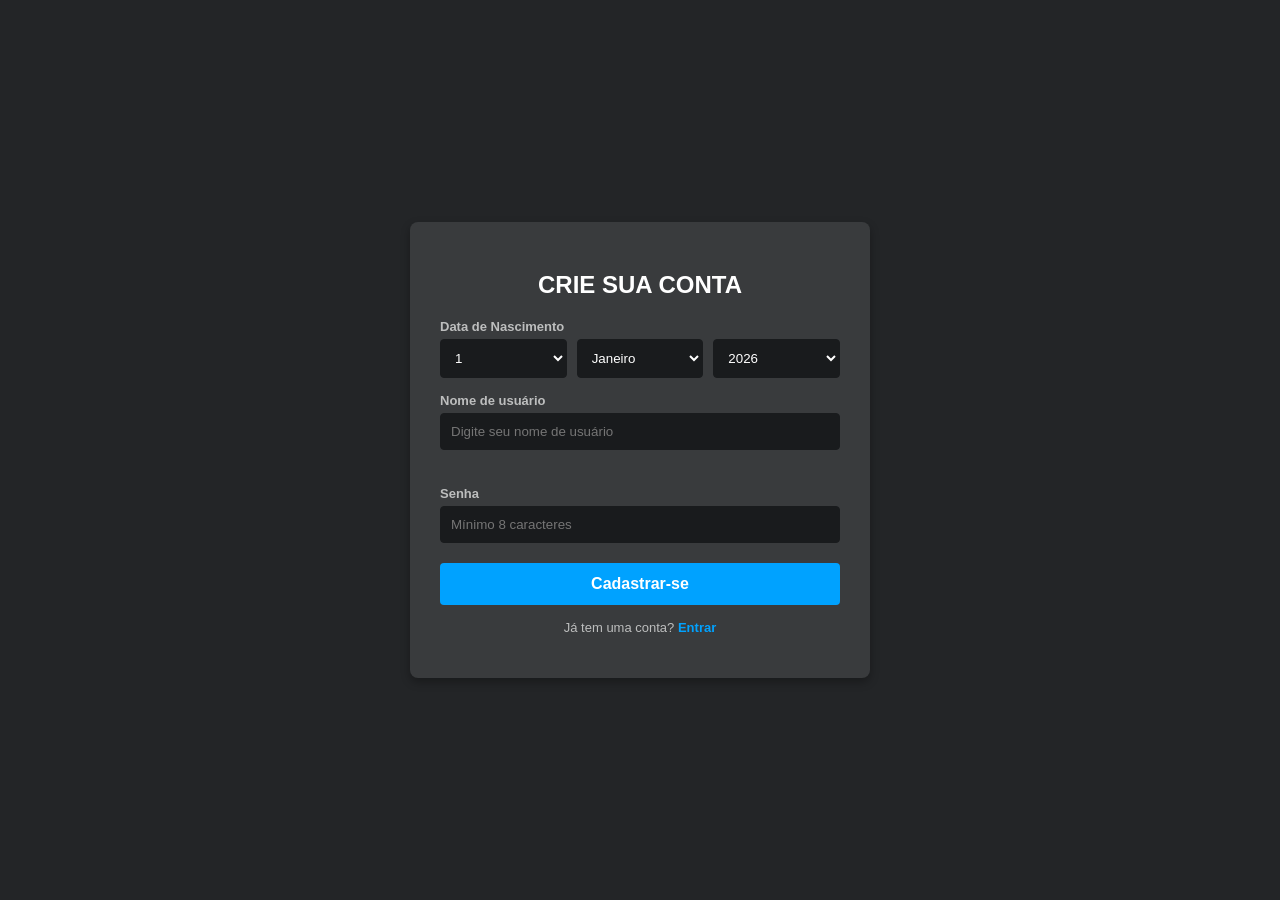
==== views/auth/register.html @ 76bde9ca "VertBox" ====
<!DOCTYPE html>
<html lang="pt-BR">
<head>
  <meta charset="UTF-8">
  <meta name="viewport" content="width=device-width, initial-scale=1.0">
  <title>Cadastrar-se - Roblox</title>
  <link rel="stylesheet" href="../../css/pages/register.css">
</head>
<body>
  <div class="register-card">
    <h2>CRIE SUA CONTA</h2>

    <form id="registerForm">
      <!-- Data de Nascimento -->
      <label>Data de Nascimento</label>
      <div class="birth-container">
        <select id="birthDay" required></select>
        <select id="birthMonth" required>
          <option value="1">Janeiro</option>
          <option value="2">Fevereiro</option>
          <option value="3">Março</option>
          <option value="4">Abril</option>
          <option value="5">Maio</option>
          <option value="6">Junho</option>
          <option value="7">Julho</option>
          <option value="8">Agosto</option>
          <option value="9">Setembro</option>
          <option value="10">Outubro</option>
          <option value="11">Novembro</option>
          <option value="12">Dezembro</option>
        </select>
        <select id="birthYear" required></select>
      </div>

      <!-- Nome de Usuário -->
      <label for="username">Nome de usuário</label>
      <input type="text" id="username" placeholder="Digite seu nome de usuário" required>
      <span id="usernameError" class="error-msg"></span>

      <!-- Senha -->
      <label for="password">Senha</label>
      <input type="password" id="password" placeholder="Mínimo 8 caracteres" required>

      <button type="submit" id="btnRegister">Cadastrar-se</button>
    </form>

    <!-- Link para a tela de Login -->
    <p style="text-align: center; margin-top: 15px; font-size: 13px; color: #bdbebe;">
      Já tem uma conta? <a href="login.html" style="color: #00a2ff; text-decoration: none; font-weight: bold;">Entrar</a>
    </p>
  </div>

  <script src="../../js/auth.js"></script>
</body>
</html>
---- css/pages/register.css ----
body {
  background-color: #232527;
  color: #ffffff;
  font-family: 'Segoe UI', Tahoma, Geneva, Verdana, sans-serif;
  display: flex;
  justify-content: center;
  align-items: center;
  min-height: 100vh;
  margin: 0;
}

.register-card {
  background-color: #393b3d;
  padding: 30px;
  border-radius: 8px;
  width: 100%;
  max-width: 400px;
  box-shadow: 0 4px 10px rgba(0, 0, 0, 0.3);
}

.register-card h2 {
  text-align: center;
  margin-bottom: 20px;
}

label {
  display: block;
  font-size: 13px;
  font-weight: bold;
  margin-top: 15px;
  margin-bottom: 5px;
  color: #bdbebe;
}

input, select {
  width: 100%;
  padding: 10px;
  border-radius: 4px;
  border: 1px solid #191b1d;
  background-color: #191b1d;
  color: #fff;
  box-sizing: border-box;
}

.birth-container {
  display: flex;
  gap: 10px;
}

.error-msg {
  color: #f84949;
  font-size: 12px;
  display: block;
  margin-top: 5px;
  min-height: 16px;
}

button {
  width: 100%;
  padding: 12px;
  background-color: #00a2ff;
  border: none;
  border-radius: 4px;
  color: white;
  font-weight: bold;
  font-size: 16px;
  margin-top: 20px;
  cursor: pointer;
}

button:hover {
  background-color: #0084d1;
}
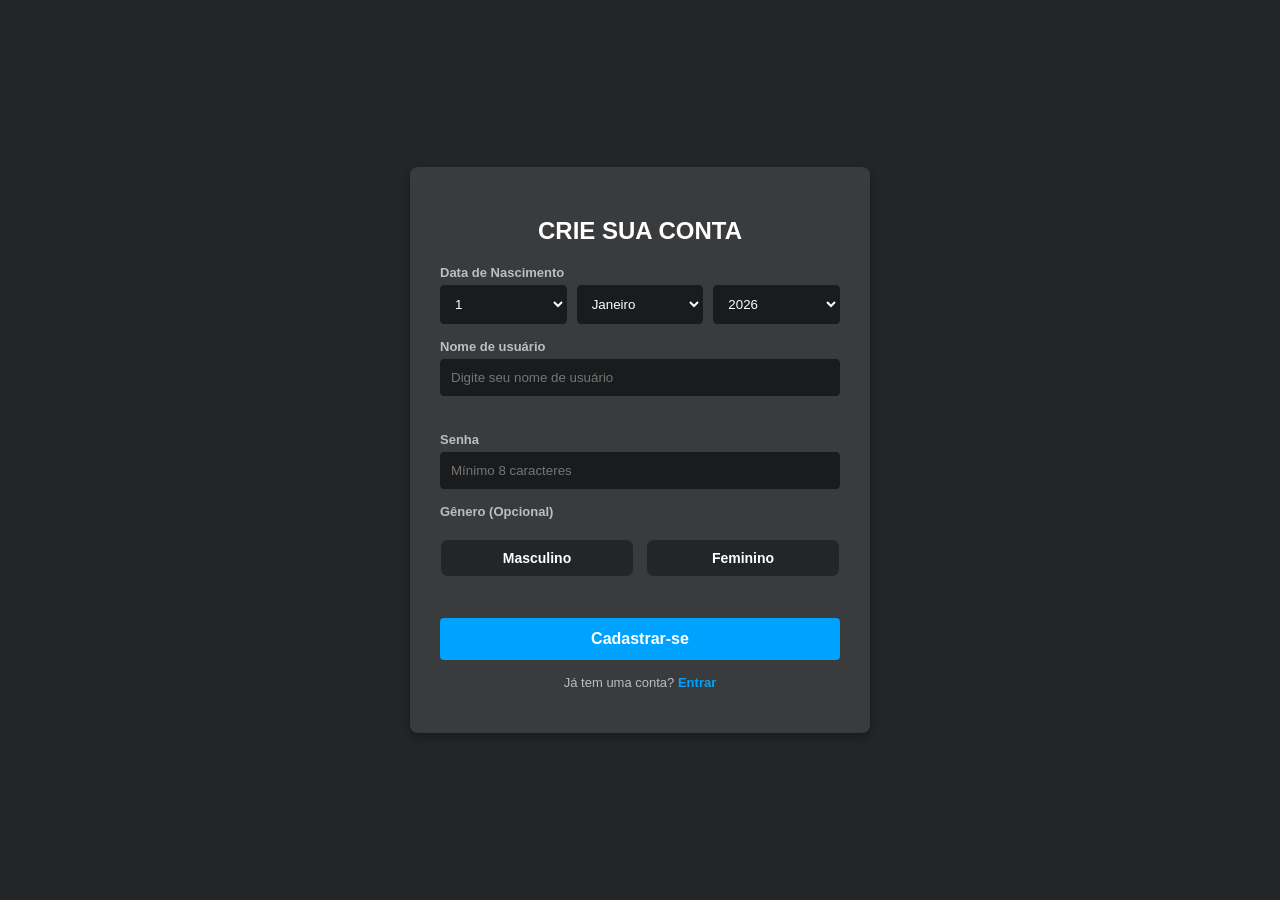
==== commit 4fbd10b2: "Atualizado painel de dados, registo com genero e ganho de robux" ====
--- a/views/auth/register.html
+++ b/views/auth/register.html
@@ -5,6 +5,35 @@
   <meta name="viewport" content="width=device-width, initial-scale=1.0">
   <title>Cadastrar-se - Roblox</title>
   <link rel="stylesheet" href="../../css/pages/register.css">
+  <style>
+    /* Estilo moderno para a seleção de gênero */
+    .gender-container {
+      display: flex;
+      gap: 12px;
+      margin-bottom: 16px;
+    }
+    .gender-option {
+      flex: 1;
+      background-color: #232527;
+      border: 1px solid #393b3d;
+      border-radius: 8px;
+      padding: 10px;
+      text-align: center;
+      color: #fff;
+      font-size: 14px;
+      font-weight: 600;
+      cursor: pointer;
+      user-select: none;
+      transition: all 0.2s;
+    }
+    .gender-option input {
+      display: none;
+    }
+    .gender-option.selected {
+      border-color: #0074e0;
+      background-color: #0074e033;
+    }
+  </style>
 </head>
 <body>
   <div class="register-card">
@@ -41,6 +70,19 @@
       <label for="password">Senha</label>
       <input type="password" id="password" placeholder="Mínimo 8 caracteres" required>
 
+      <!-- Gênero -->
+      <label>Gênero (Opcional)</label>
+      <div class="gender-container">
+        <label class="gender-option" id="lblMale">
+          Masculino
+          <input type="radio" name="gender" value="Masculino">
+        </label>
+        <label class="gender-option" id="lblFemale">
+          Feminino
+          <input type="radio" name="gender" value="Feminino">
+        </label>
+      </div>
+
       <button type="submit" id="btnRegister">Cadastrar-se</button>
     </form>
 
@@ -50,6 +92,29 @@
     </p>
   </div>
 
+  <script>
+    // Script visual para alternar o destaque dos botões de gênero
+    const maleOpt = document.getElementById("lblMale");
+    const femaleOpt = document.getElementById("lblFemale");
+    const radios = document.getElementsByName("gender");
+
+    function updateGenderUI() {
+      radios.forEach(r => {
+        if (r.checked) {
+          if (r.value === "Masculino") {
+            maleOpt.classList.add("selected");
+            femaleOpt.classList.remove("selected");
+          } else {
+            femaleOpt.classList.add("selected");
+            maleOpt.classList.remove("selected");
+          }
+        }
+      });
+    }
+
+    maleOpt.addEventListener("click", () => { radios[0].checked = true; updateGenderUI(); });
+    femaleOpt.addEventListener("click", () => { radios[1].checked = true; updateGenderUI(); });
+  </script>
   <script src="../../js/auth.js"></script>
 </body>
 </html>
